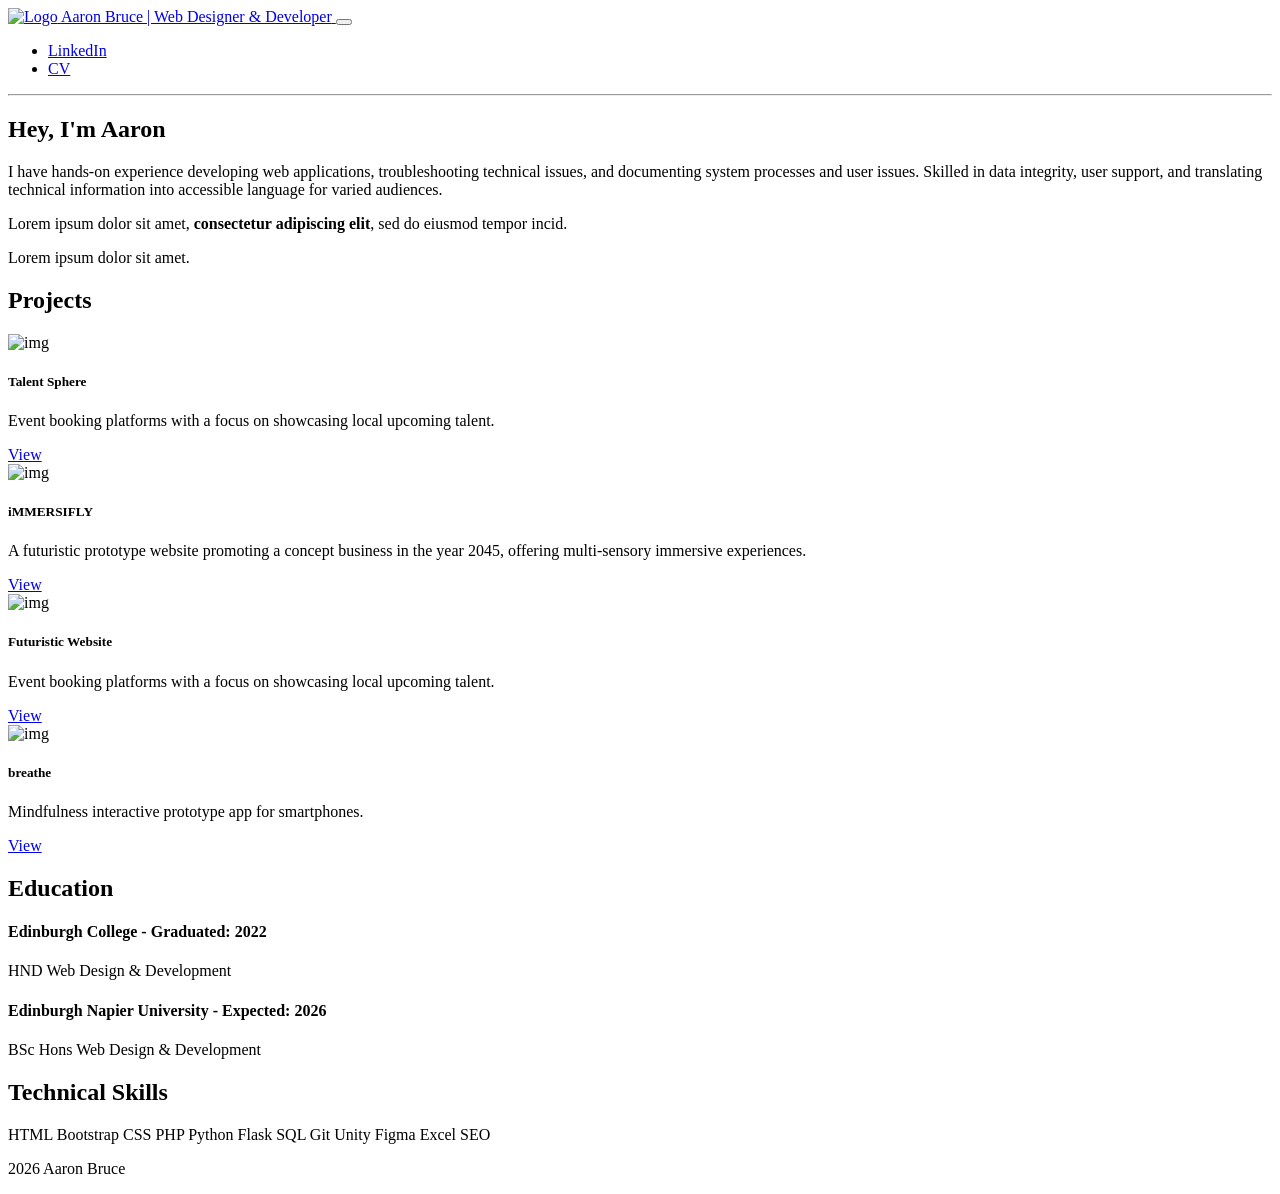
==== index.html @ 42d27343 "Test upload Testing" ====
<!DOCTYPE html>
<html lang="en">
<head>
    <title>Aaron Bruce | Web Designer & Developer</title>

    <link href="css/bootstrap.min.css" rel="stylesheet" />
    <link href="css/style.css" rel="stylesheet" />
    <link rel="stylesheet" href="https://cdnjs.cloudflare.com/ajax/libs/font-awesome/5.15.4/css/all.min.css">

    <meta charset="UTF-8">
    <meta name="viewport" content="width=device-width, initial-scale=1">
    <meta name="author" content="Aaron Bruce">
</head>
<body>

<nav class="navbar navbar-expand-lg ts-navbar">
    <div class="container-fluid px-4">

      <!-- Brand / Logo -->
      <a class="navbar-brand ts-brand" href="index.html">
        <img src="images/logo.jpg" alt="Logo" class="ts-logo">
        <span>Aaron Bruce | Web Designer & Developer</span>
      </a>

      <!-- Mobile toggle -->
      <button class="navbar-toggler ts-toggler" type="button" data-bs-toggle="collapse"
        data-bs-target="#navbarNav" aria-controls="navbarNav" aria-expanded="false" aria-label="Toggle navigation">
        <span class="navbar-toggler-icon"></span>
      </button>

      <!-- Nav links -->
      <div class="collapse navbar-collapse" id="navbarNav">
        <ul class="navbar-nav ms-auto align-items-lg-center gap-lg-1">
          <li class="nav-item">
            <a class="nav-link ts-nav-link" href="https://linkedin.com/in/aaron-whiteside-aa29a13a7">LinkedIn</a>
          </li>
          <li class="nav-item">
            <a class="nav-link ts-nav-link" href="cv.html">CV</a>
          </li>
        </ul>
      </div>
    </div>
  </nav>

<hr>

<div class="container">


<div class="about">

        <h2>Hey, I'm Aaron</h2>
        <p>I have hands-on experience developing web applications, troubleshooting technical issues, and documenting system processes and user issues.  Skilled in data integrity, user support, and translating technical information into accessible language for varied audiences.</p>
        <p>Lorem ipsum dolor sit amet, <strong>consectetur adipiscing elit</strong>, sed do eiusmod tempor incid.</p>
        <p>Lorem ipsum dolor sit amet.</p>

</div>
    <div class="projects">
        <h2>Projects</h2>
        <div class="row">
            <div class="col-md-6 col-sm-12 mb-4">
                <div class="card">
                    <img class="card-img-top" src="images/logo.JPG" alt="img">
                    <div class="card-body">
                        <h5 class="card-title">Talent Sphere</h5>
                        <p class="card-text">Event booking platforms with a focus on showcasing local upcoming talent.</p>
                        <a class="btn btn-primary" href="talentsphere.html">View</a>
                    </div>
                </div>
            </div>
            <div class="col-md-6 col-sm-12 mb-4">
                <div class="card">
                    <img class="card-img-top" src="images/immersifly.png" alt="img">
                    <div class="card-body">
                        <h5 class="card-title">iMMERSIFLY</h5>
                        <p class="card-text">A futuristic prototype website promoting a concept business in the year 2045, offering multi-sensory immersive experiences.</p>
                        <a class="btn btn-primary" href="immersifly.html">View</a>
                    </div>
                </div>
            </div>

            <div class="col-md-6 col-sm-12 mb-4">
                <div class="card">
                    <img class="card-img-top" src="images/logo.JPG" alt="img">
                    <div class="card-body">
                        <h5 class="card-title">Futuristic Website</h5>
                        <p class="card-text">Event booking platforms with a focus on showcasing local upcoming talent.</p>
                        <a class="btn btn-primary" href="talentsphere.html">View</a>
                    </div>
                </div>
            </div>

            <div class="col-md-6 col-sm-12 mb-4">
                <div class="card">
                    <img class="card-img-top" src="images/breathe.png" alt="img">
                    <div class="card-body">
                        <h5 class="card-title">breathe</h5>
                        <p class="card-text">Mindfulness interactive prototype app for smartphones.</p>
                        <a class="btn btn-primary" href="breathe.html">View</a>
                    </div>
                </div>
            </div>


        </div>

    </div>


<div class="section">
    <h2>Education</h2>

    <div class="row">
         <div class="col-md-6 col-sm-12">
            <div class="card">
                <h4><strong>Edinburgh College - Graduated: 2022</strong></h4>
             <p>HND Web Design & Development</p>
            </div>
         </div>

        <div class="col-md-6 col-sm-12">
         <div class="card">
             <h4><strong>Edinburgh Napier University - Expected: 2026</strong></h4>
            <p>BSc Hons Web Design & Development</p>
         </div>
        </div>
    </div>
</div>
<div class="section">
    <h2>Technical Skills</h2>

    <div class="skills">
        <span class="skill">HTML</span>
        <span class="skill">Bootstrap</span>
        <span class="skill">CSS</span>
        <span class="skill">PHP</span>
        <span class="skill">Python</span>
        <span class="skill">Flask</span>
        <span class="skill">SQL</span>
        <span class="skill">Git</span>
        <span class="skill">Unity</span>
        <span class="skill">Figma</span>
        <span class="skill">Excel</span>
        <span class="skill">SEO</span>
    </div>
</div>
</div>

<footer>
    <p>2026 Aaron Bruce</p>
</footer>

</body>
</html>
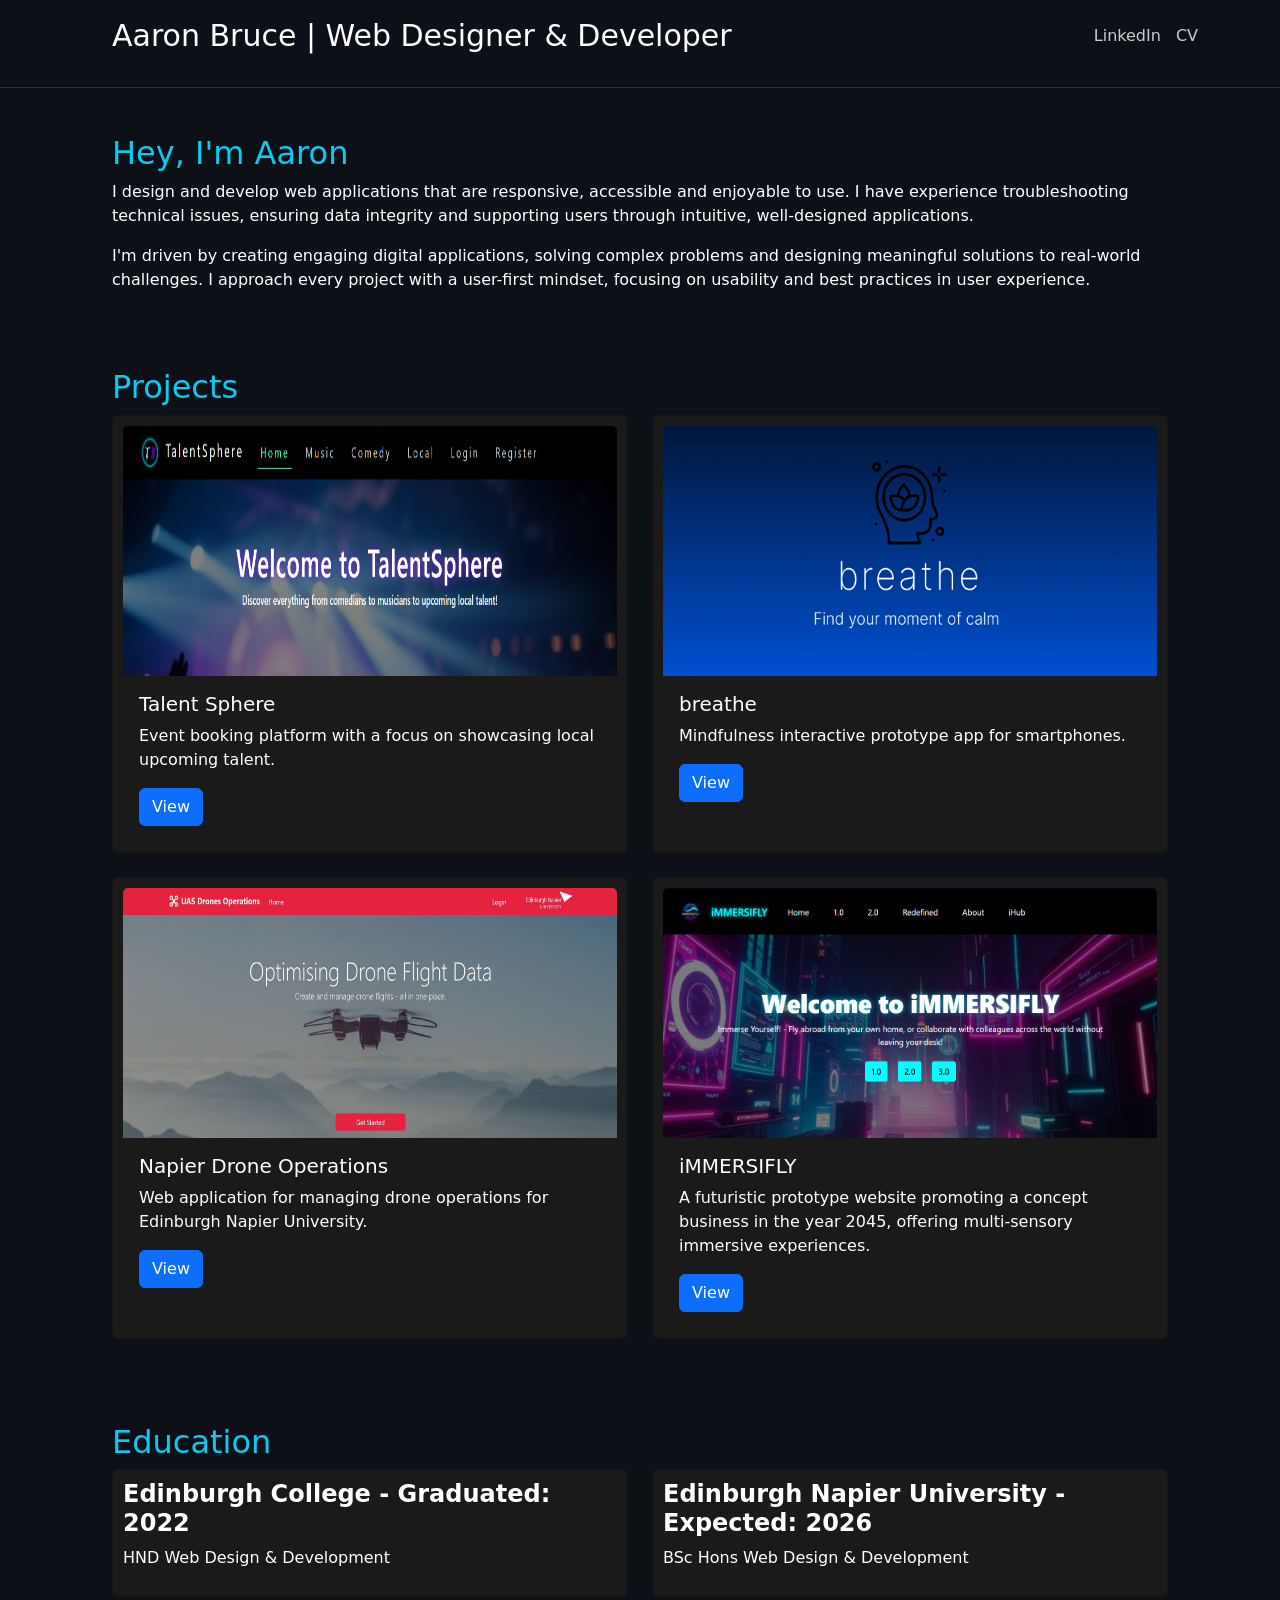
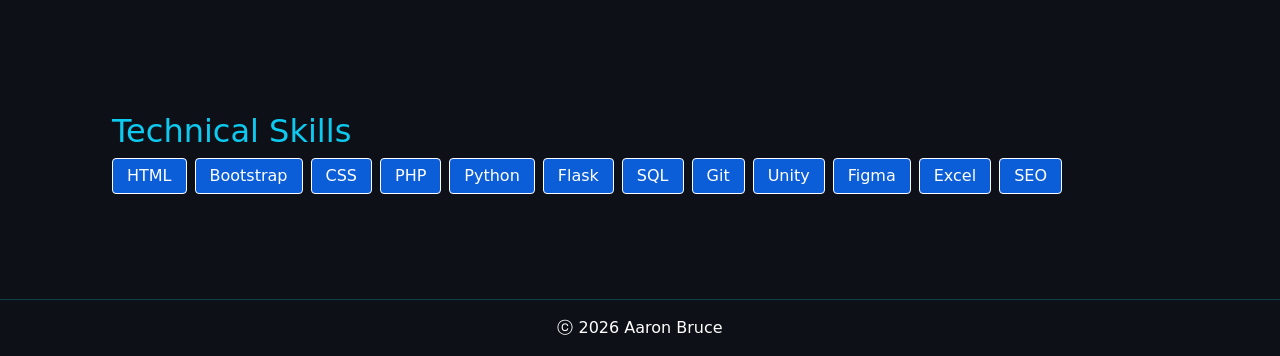
==== commit b1848549: "Update Final tweaks and polishing" ====
--- a/index.html
+++ b/index.html
@@ -13,34 +13,17 @@
 </head>
 <body>
 
-<nav class="navbar navbar-expand-lg ts-navbar">
-    <div class="container-fluid px-4">
-
-      <!-- Brand / Logo -->
-      <a class="navbar-brand ts-brand" href="index.html">
-        <img src="images/logo.jpg" alt="Logo" class="ts-logo">
-        <span>Aaron Bruce | Web Designer & Developer</span>
-      </a>
-
-      <!-- Mobile toggle -->
-      <button class="navbar-toggler ts-toggler" type="button" data-bs-toggle="collapse"
-        data-bs-target="#navbarNav" aria-controls="navbarNav" aria-expanded="false" aria-label="Toggle navigation">
-        <span class="navbar-toggler-icon"></span>
-      </button>
-
-      <!-- Nav links -->
-      <div class="collapse navbar-collapse" id="navbarNav">
-        <ul class="navbar-nav ms-auto align-items-lg-center gap-lg-1">
-          <li class="nav-item">
-            <a class="nav-link ts-nav-link" href="https://linkedin.com/in/aaron-whiteside-aa29a13a7">LinkedIn</a>
-          </li>
-          <li class="nav-item">
-            <a class="nav-link ts-nav-link" href="cv.html">CV</a>
-          </li>
-        </ul>
-      </div>
+<nav class="navbar">
+    <div class="container mobile-center">
+        <a class="navbar-brand" href="index.html">
+            Aaron Bruce | Web Designer & Developer
+        </a>
+        <div class="nav-links">
+            <a class="nav-link" href="https://linkedin.com/in/aaron-whiteside-aa29a13a7">LinkedIn</a>
+            <a class="nav-link" href="cv/cv.pdf" target="_blank">CV</a>
+        </div>
     </div>
-  </nav>
+</nav>
 
 <hr>
 
@@ -50,9 +33,8 @@
 <div class="about">
 
         <h2>Hey, I'm Aaron</h2>
-        <p>I have hands-on experience developing web applications, troubleshooting technical issues, and documenting system processes and user issues.  Skilled in data integrity, user support, and translating technical information into accessible language for varied audiences.</p>
-        <p>Lorem ipsum dolor sit amet, <strong>consectetur adipiscing elit</strong>, sed do eiusmod tempor incid.</p>
-        <p>Lorem ipsum dolor sit amet.</p>
+        <p>I design and develop web applications that are responsive, accessible and enjoyable to use.  I have experience troubleshooting technical issues, ensuring data integrity and supporting users through intuitive, well-designed applications.</p>
+    <p>I'm driven by creating engaging digital applications, solving complex problems and designing meaningful solutions to real-world challenges.  I approach every project with a user-first mindset, focusing on usability and best practices in user experience.</p>
 
 </div>
     <div class="projects">
@@ -60,36 +42,14 @@
         <div class="row">
             <div class="col-md-6 col-sm-12 mb-4">
                 <div class="card">
-                    <img class="card-img-top" src="images/logo.JPG" alt="img">
+                    <img class="card-img-top" src="images/ts9.png" alt="img">
                     <div class="card-body">
                         <h5 class="card-title">Talent Sphere</h5>
-                        <p class="card-text">Event booking platforms with a focus on showcasing local upcoming talent.</p>
+                        <p class="card-text">Event booking platform with a focus on showcasing local upcoming talent.</p>
                         <a class="btn btn-primary" href="talentsphere.html">View</a>
                     </div>
                 </div>
             </div>
-            <div class="col-md-6 col-sm-12 mb-4">
-                <div class="card">
-                    <img class="card-img-top" src="images/immersifly.png" alt="img">
-                    <div class="card-body">
-                        <h5 class="card-title">iMMERSIFLY</h5>
-                        <p class="card-text">A futuristic prototype website promoting a concept business in the year 2045, offering multi-sensory immersive experiences.</p>
-                        <a class="btn btn-primary" href="immersifly.html">View</a>
-                    </div>
-                </div>
-            </div>
-
-            <div class="col-md-6 col-sm-12 mb-4">
-                <div class="card">
-                    <img class="card-img-top" src="images/logo.JPG" alt="img">
-                    <div class="card-body">
-                        <h5 class="card-title">Futuristic Website</h5>
-                        <p class="card-text">Event booking platforms with a focus on showcasing local upcoming talent.</p>
-                        <a class="btn btn-primary" href="talentsphere.html">View</a>
-                    </div>
-                </div>
-            </div>
-
             <div class="col-md-6 col-sm-12 mb-4">
                 <div class="card">
                     <img class="card-img-top" src="images/breathe.png" alt="img">
@@ -101,9 +61,28 @@
                 </div>
             </div>
 
+            <div class="col-md-6 col-sm-12 mb-4">
+                <div class="card">
+                    <img class="card-img-top" src="images/drone1.JPG" alt="img">
+                    <div class="card-body">
+                        <h5 class="card-title">Napier Drone Operations</h5>
+                        <p class="card-text">Web application for managing drone operations for Edinburgh Napier University.</p>
+                        <a class="btn btn-primary" href="drones.html">View</a>
+                    </div>
+                </div>
+            </div>
 
+            <div class="col-md-6 col-sm-12 mb-4">
+                <div class="card">
+                    <img class="card-img-top" src="images/immersifly.png" alt="img">
+                    <div class="card-body">
+                        <h5 class="card-title">iMMERSIFLY</h5>
+                        <p class="card-text">A futuristic prototype website promoting a concept business in the year 2045, offering multi-sensory immersive experiences.</p>
+                        <a class="btn btn-primary" href="immersifly.html">View</a>
+                    </div>
+                </div>
+            </div>
         </div>
-
     </div>
 
 
@@ -111,14 +90,14 @@
     <h2>Education</h2>
 
     <div class="row">
-         <div class="col-md-6 col-sm-12">
+         <div class="col-md-6 col-sm-12 section-gap">
             <div class="card">
                 <h4><strong>Edinburgh College - Graduated: 2022</strong></h4>
              <p>HND Web Design & Development</p>
             </div>
          </div>
 
-        <div class="col-md-6 col-sm-12">
+        <div class="col-md-6 col-sm-12 section-gap">
          <div class="card">
              <h4><strong>Edinburgh Napier University - Expected: 2026</strong></h4>
             <p>BSc Hons Web Design & Development</p>
@@ -145,9 +124,10 @@
     </div>
 </div>
 </div>
-
+<br>
 <footer>
-    <p>2026 Aaron Bruce</p>
+    <hr>
+    <p>ⓒ 2026 Aaron Bruce</p>
 </footer>
 
 </body>
--- a/css/style.css
+++ b/css/style.css
@@ -0,0 +1,136 @@
+body {
+  background-color: #0D1117;
+  color: #0dcaf0;
+}
+p{
+    color: white;
+}
+.navbar-brand {
+
+    color: #FFFFFF !important;
+    font-size: 30px;
+    padding-left: 30px;
+}
+
+.nav-link {
+    color: #CCCCCC;
+
+}
+.bio {
+
+    display: flex;
+    gap: 30px;
+    align-items: flex-start;
+    border-bottom: 1px solid deepskyblue;
+
+}
+
+.skills {
+  display: flex;
+  flex-wrap: wrap;
+  gap: 8px;
+}
+
+.skill {
+  background-color: #0b5ed7;
+  border: 1px solid #ffffff;
+  border-radius: 4px;
+  padding: 5px 14px;
+  color: #ffffff;
+
+}
+
+.card {
+    background-color: #1A1A1A;
+    color: #ffffff;
+    padding: 10px;
+    height: 100%;
+    display: flex;
+    flex-direction: column;
+}
+
+.card-img-top {
+    width: 100%;
+    height: 250px;
+}
+.wide-img {
+    width: 100%;
+    height: 400px !important;
+
+}
+.phone-img {
+    width: 90%;
+    height: 400px !important;
+    margin: 0 auto;
+}
+.card-body{
+    flex-grow: 1;
+}
+
+.section {
+  padding: 30px;
+      margin-bottom: 35px;
+}
+
+.section2 {
+  padding: 30px;
+    margin-right: 40px;
+    margin-bottom: 35px;
+}
+
+.section .card {
+    height: 100%;
+}
+
+.project {
+
+  width: 95%;
+  margin: 0 auto;
+}
+.projects {
+
+   padding: 30px;
+}
+.about {
+
+   padding: 30px;
+}
+
+.back {
+    display: inline-block;
+    padding: 15px 30px;
+    text-decoration: none;
+}
+footer {
+  text-align: center;
+}
+
+.section-gap {
+    margin-bottom: 20px;
+}
+
+@media (max-width: 576px) {
+    .card-img-top {
+        height: auto !important;
+    }
+}
+
+
+@media (max-width: 576px) {
+    .mobile-center {
+        flex-direction: column;
+    }
+    .navbar-brand {
+        font-size: 20px;
+    }
+}
+
+.mobile-center {
+    display: flex;
+    justify-content: space-between;
+    align-items: center;
+}
+.nav-links {
+    display: flex;
+    gap: 15px;
+}
